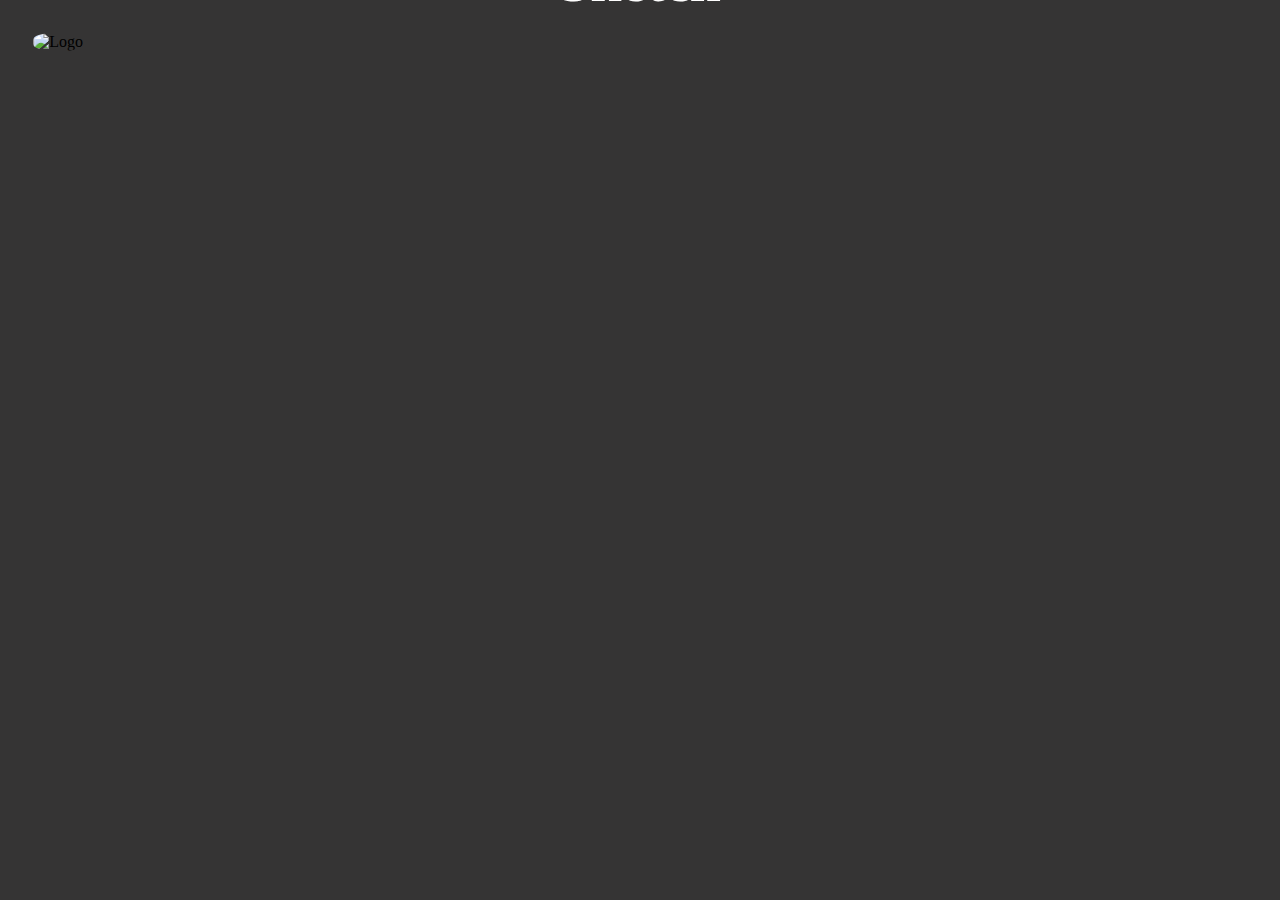
==== index.html @ 7b7b613c "made two new files for the history pages" ====
<!DOCTYPE html>
<html lang="en">
    <head>
        <title>
            Sketch Gallery
        </title>
        <meta charset="UTF-8"/>
        <meta name="description" content="Sketch Gallery"/>
        <meta name="keywords" content="Sketch, Gallery, Girls, Boys, Drawings, "/>
        <meta name="author" content="Ahmad Mohammadi"/>
        <meta name="viewport" content="width=device-width, initial-scale=1.0">
        <link rel="stylesheet" type="text/css" href="styles.css" media="screen" />
        <img src="https://scontent-ort2-1.xx.fbcdn.net/v/t1.6435-9/166313389_104559908402612_7914601749868044717_n.jpg?_nc_cat=106&ccb=1-5&_nc_sid=730e14&_nc_ohc=dc_BZSIMHEAAX8AAACk&_nc_ht=scontent-ort2-1.xx&oh=00_AT-FPFsp6Z6wI5ZQ5ihHa7e_WzNxAKetetgfvfvVm-TPJw&oe=6244973A" alt="Logo" id="Logo">
    </head>
    <body>
        <main>
            <h1>
                <a class="F-s">S</a><a class="F-k">k</a><a class="F-e">e</a><a class="F-t">t</a><a class="F-c">c</a><a class="F-h">h</a>
            </h1>
            <a href=""
            
        </main>
    </body>
</html>
---- styles.css ----
#Logo {
    width: 10%;
    height: 4%;
    border-radius: 40%;
    margin-left: 2%;
    margin-top: 2%;
}
body {
    background-color: rgb(53, 52, 52);
}
h1 {
    text-align: center;
    font-family: 'Pacifico', cursive;
    font-size: 350%;
    color: white;
    margin-top: -8%;
}

.F-s:hover {
    color: red;
}
.F-k:hover {
    color: rgb(255, 0, 255);
}
.F-t:hover {
    color: rgb(47, 0, 255);
}
.F-e:hover {
    color: rgb(0, 238, 255);
}
.F-c:hover {
    color: rgb(145, 255, 0);
}
.F-h:hover {
    color: rgb(255, 217, 0);
}
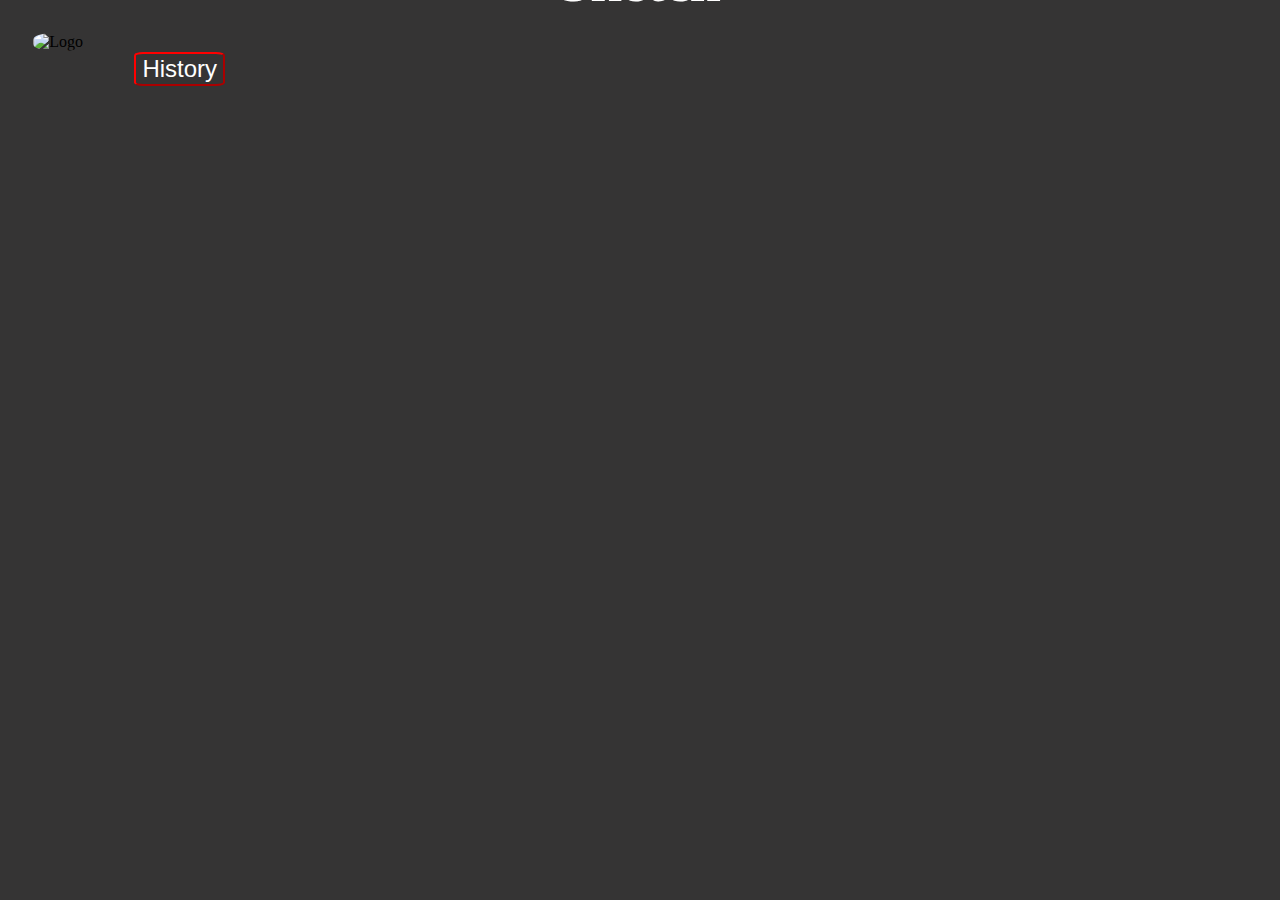
==== commit 4c201e13: "two new files for about me pages" ====
--- a/index.html
+++ b/index.html
@@ -17,7 +17,9 @@
             <h1>
                 <a class="F-s">S</a><a class="F-k">k</a><a class="F-e">e</a><a class="F-t">t</a><a class="F-c">c</a><a class="F-h">h</a>
             </h1>
-            <a href=""
+            <a href="History.html">
+                <button class="History-button">History</button>
+            </a>
             
         </main>
     </body>
--- a/styles.css
+++ b/styles.css
@@ -15,7 +15,14 @@
     color: white;
     margin-top: -8%;
 }
-
+.History-button {
+    font-size: 150%;
+    border-radius: 10%;
+    margin-left: 10%;
+    background-color: rgb(53, 52, 52);
+    border-color: red;
+    color: white;
+}
 .F-s:hover {
     color: red;
 }
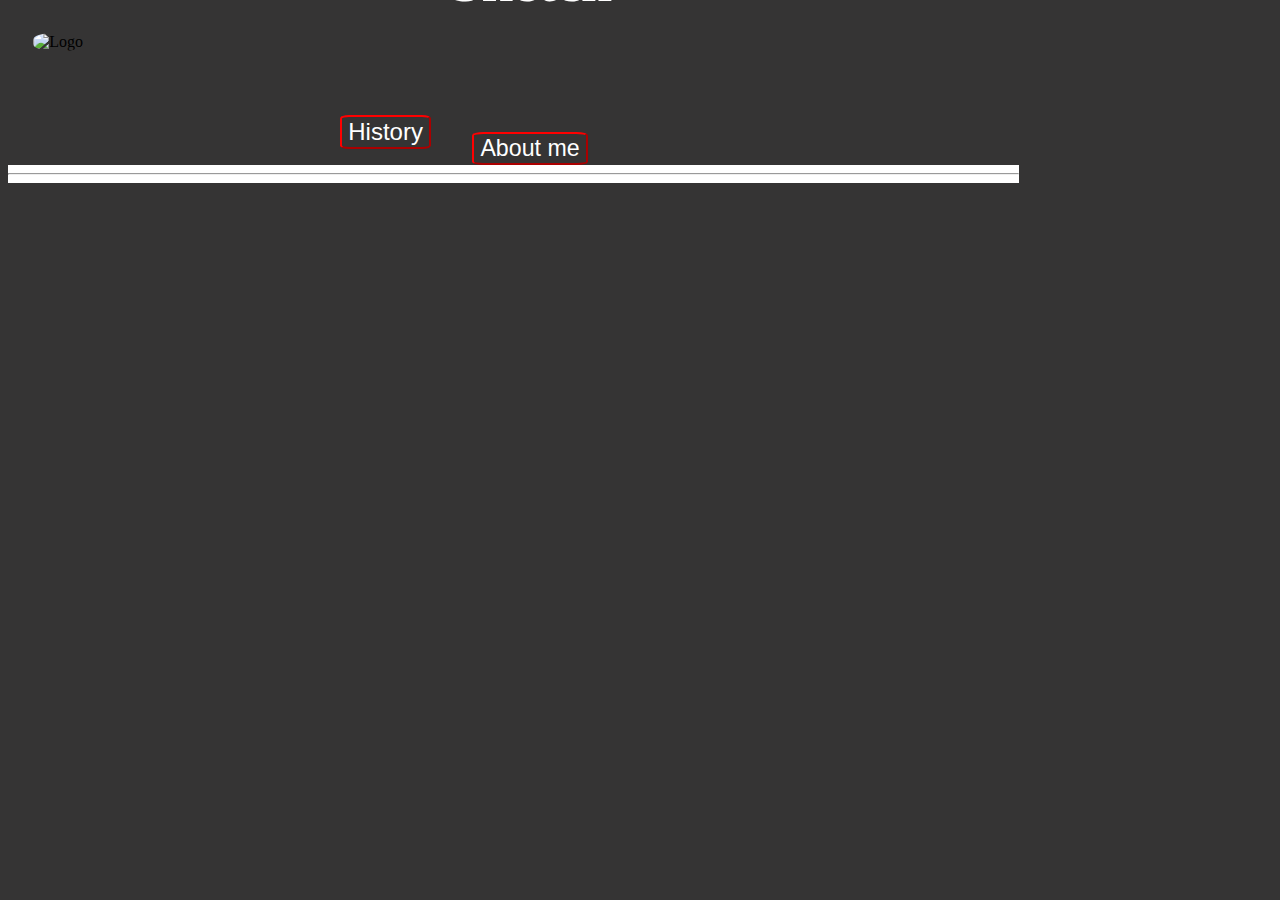
==== commit 6eaa9aa7: "multiple attemps to make it responsive" ====
--- a/index.html
+++ b/index.html
@@ -14,13 +14,18 @@
     </head>
     <body>
         <main>
-            <h1>
-                <a class="F-s">S</a><a class="F-k">k</a><a class="F-e">e</a><a class="F-t">t</a><a class="F-c">c</a><a class="F-h">h</a>
-            </h1>
-            <a href="History.html">
-                <button class="History-button">History</button>
-            </a>
-            
+            <div class="page-wrapper">
+                <h1>
+                   <a class="F-s">S</a><a class="F-k">k</a><a class="F-e">e</a><a class="F-t">t</a><a class="F-c">c</a><a class="F-h">h</a>
+                </h1>
+                   <a href="History.html">
+                    <button class="History-button">History</button>
+                   </a>
+                   <a href="About-me.html">
+                    <button class="About-me-button">About me</button>
+                   </a>
+                   <div class="hr"> <hr></div>
+                </div>
         </main>
     </body>
 </html>--- a/styles.css
+++ b/styles.css
@@ -8,8 +8,18 @@
 body {
     background-color: rgb(53, 52, 52);
 }
+.page-wrapper {
+    display:flex;
+    flex-wrap: wrap;
+}
+.hr {
+    width: 80%;
+    height: 100%;
+    background-color: white;
+}
 h1 {
-    text-align: center;
+    text-align:center;
+    margin-left: 35%;
     font-family: 'Pacifico', cursive;
     font-size: 350%;
     color: white;
@@ -18,7 +28,19 @@
 .History-button {
     font-size: 150%;
     border-radius: 10%;
-    margin-left: 10%;
+    margin-left: -300%;
+    margin-top: 70%;
+    float:initial;
+    background-color: rgb(53, 52, 52);
+    border-color: red;
+    color: white;
+}
+.About-me-button {
+    font-size: 145%;
+    border-radius: 10%;
+    margin-left: -200%;
+    margin-top: 70%;
+    float: center;
     background-color: rgb(53, 52, 52);
     border-color: red;
     color: white;
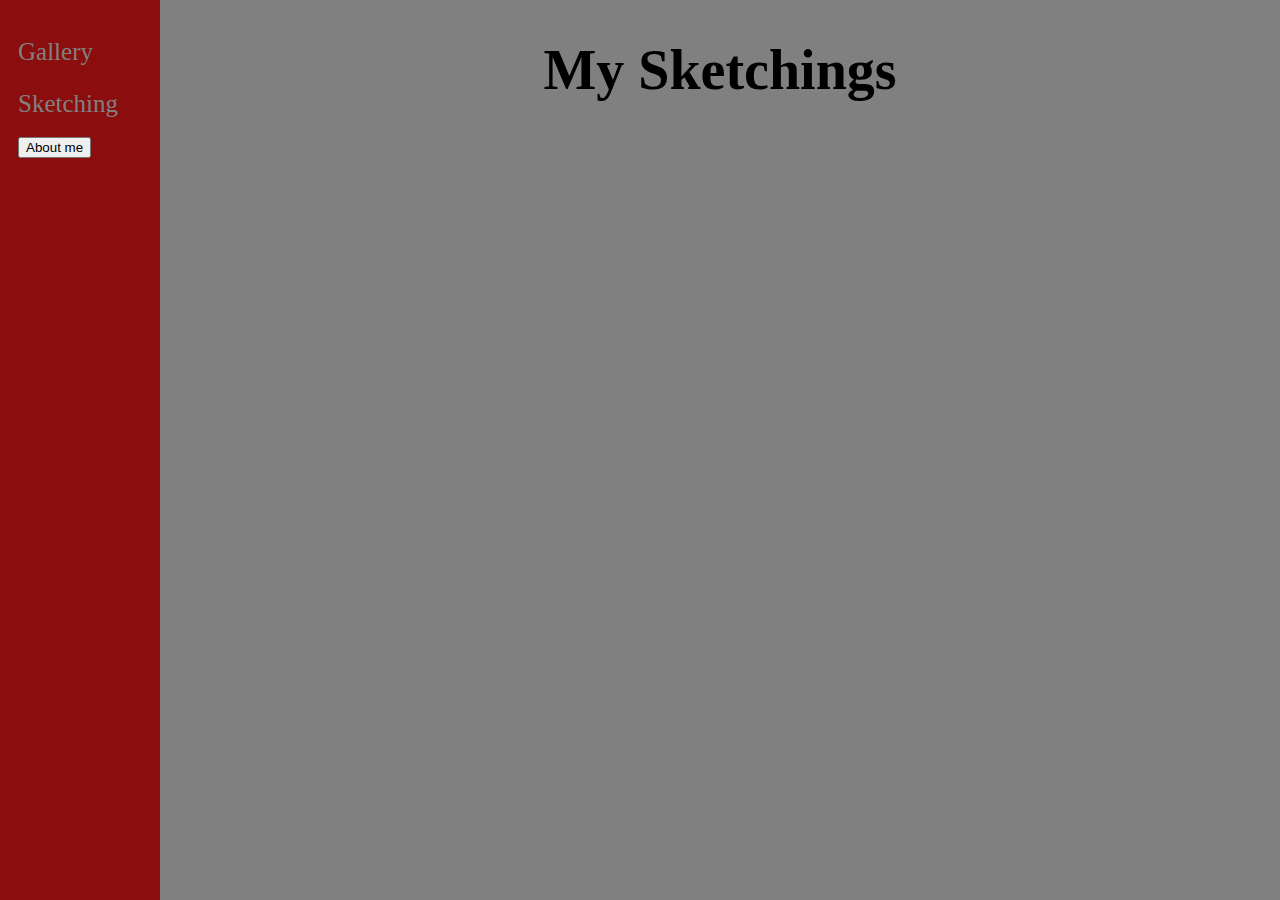
==== commit 47722623: "made new folder and the side bar is done" ====
--- a/index.html
+++ b/index.html
@@ -10,22 +10,20 @@
         <meta name="author" content="Ahmad Mohammadi"/>
         <meta name="viewport" content="width=device-width, initial-scale=1.0">
         <link rel="stylesheet" type="text/css" href="styles.css" media="screen" />
-        <img src="https://scontent-ort2-1.xx.fbcdn.net/v/t1.6435-9/166313389_104559908402612_7914601749868044717_n.jpg?_nc_cat=106&ccb=1-5&_nc_sid=730e14&_nc_ohc=dc_BZSIMHEAAX8AAACk&_nc_ht=scontent-ort2-1.xx&oh=00_AT-FPFsp6Z6wI5ZQ5ihHa7e_WzNxAKetetgfvfvVm-TPJw&oe=6244973A" alt="Logo" id="Logo">
     </head>
     <body>
-        <main>
-            <div class="page-wrapper">
-                <h1>
-                   <a class="F-s">S</a><a class="F-k">k</a><a class="F-e">e</a><a class="F-t">t</a><a class="F-c">c</a><a class="F-h">h</a>
-                </h1>
-                   <a href="History.html">
-                    <button class="History-button">History</button>
-                   </a>
-                   <a href="About-me.html">
-                    <button class="About-me-button">About me</button>
-                   </a>
-                   <div class="hr"> <hr></div>
-                </div>
-        </main>
+        <div class="sidebar">
+            <a href="Gallery.html"></a>
+            <a href="Gallery">Gallery </a>
+            <a href="Sketching.html"></a>
+            <a href="Sketching">Sketching</a>
+            <a href="About-me.html">
+            <button>About me</button>
+            </a>
+            <img src="https://scontent.fymy1-1.fna.fbcdn.net/v/t1.6435-9/165753484_103671865158083_8036431783171309507_n.jpg?_nc_cat=107&ccb=1-5&_nc_sid=09cbfe&_nc_ohc=MiaXIg0wDI0AX8sgDCj&_nc_ht=scontent.fymy1-1.fna&oh=00_AT9AJaOkfAYonugppA6vk1zdd_lGuUwxRcGlXPk9sjm4cg&oe=625735D7" alt="Profile-picture" class="profile-img">
+        </div>
+        <div class="main">
+            <h1> My Sketchings </h1>
+        </div>
     </body>
 </html>--- a/styles.css
+++ b/styles.css
@@ -1,65 +1,48 @@
-#Logo {
-    width: 10%;
-    height: 4%;
-    border-radius: 40%;
-    margin-left: 2%;
-    margin-top: 2%;
+body {
+    font-family: "lato", sans-serif;
+    background-color: gray;
 }
-body {
-    background-color: rgb(53, 52, 52);
+.sidebar {
+    height: 100%;
+    width: 160px;
+    position: fixed;
+    z-index: 1;
+    top: 0;
+    left: 0;
+    background-color: rgb(139, 13, 13);
+    overflow-x: hidden;
+    padding-top: 20px;
+    font-family: 'Bree Serif', serif;
 }
-.page-wrapper {
-    display:flex;
-    flex-wrap: wrap;
+.sidebar a{
+    padding: 6px 8px 6px 18px;
+    text-decoration: none;
+    font-size: 25px;
+    color: #818181;
+    display: block;
+
+
 }
-.hr {
-    width: 80%;
-    height: 100%;
-    background-color: white;
+.sidebar a:hover {
+    color: #f1f1f1;
+
 }
-h1 {
-    text-align:center;
-    margin-left: 35%;
-    font-family: 'Pacifico', cursive;
-    font-size: 350%;
-    color: white;
-    margin-top: -8%;
+.main {
+    margin-left: 160px;
+    font-size: 28px;
+    padding: 0px 10px;
+    text-align: center;
+    font-family: 'Dancing Script', cursive;
 }
-.History-button {
-    font-size: 150%;
-    border-radius: 10%;
-    margin-left: -300%;
-    margin-top: 70%;
-    float:initial;
-    background-color: rgb(53, 52, 52);
-    border-color: red;
-    color: white;
+.profile-img {
+    width: 100px;
+    height: 100px;
+    border-radius: 30px;
+    margin-left: 12%;
+    margin-top: 750px;
 }
-.About-me-button {
-    font-size: 145%;
-    border-radius: 10%;
-    margin-left: -200%;
-    margin-top: 70%;
-    float: center;
-    background-color: rgb(53, 52, 52);
-    border-color: red;
-    color: white;
-}
-.F-s:hover {
-    color: red;
-}
-.F-k:hover {
-    color: rgb(255, 0, 255);
-}
-.F-t:hover {
-    color: rgb(47, 0, 255);
-}
-.F-e:hover {
-    color: rgb(0, 238, 255);
-}
-.F-c:hover {
-    color: rgb(145, 255, 0);
-}
-.F-h:hover {
-    color: rgb(255, 217, 0);
+@media screen and (max-height: 450px) {
+    .sidebar {padding-top: 150px;}
+    .sidebar a{font-size: 150px;}
+    
 }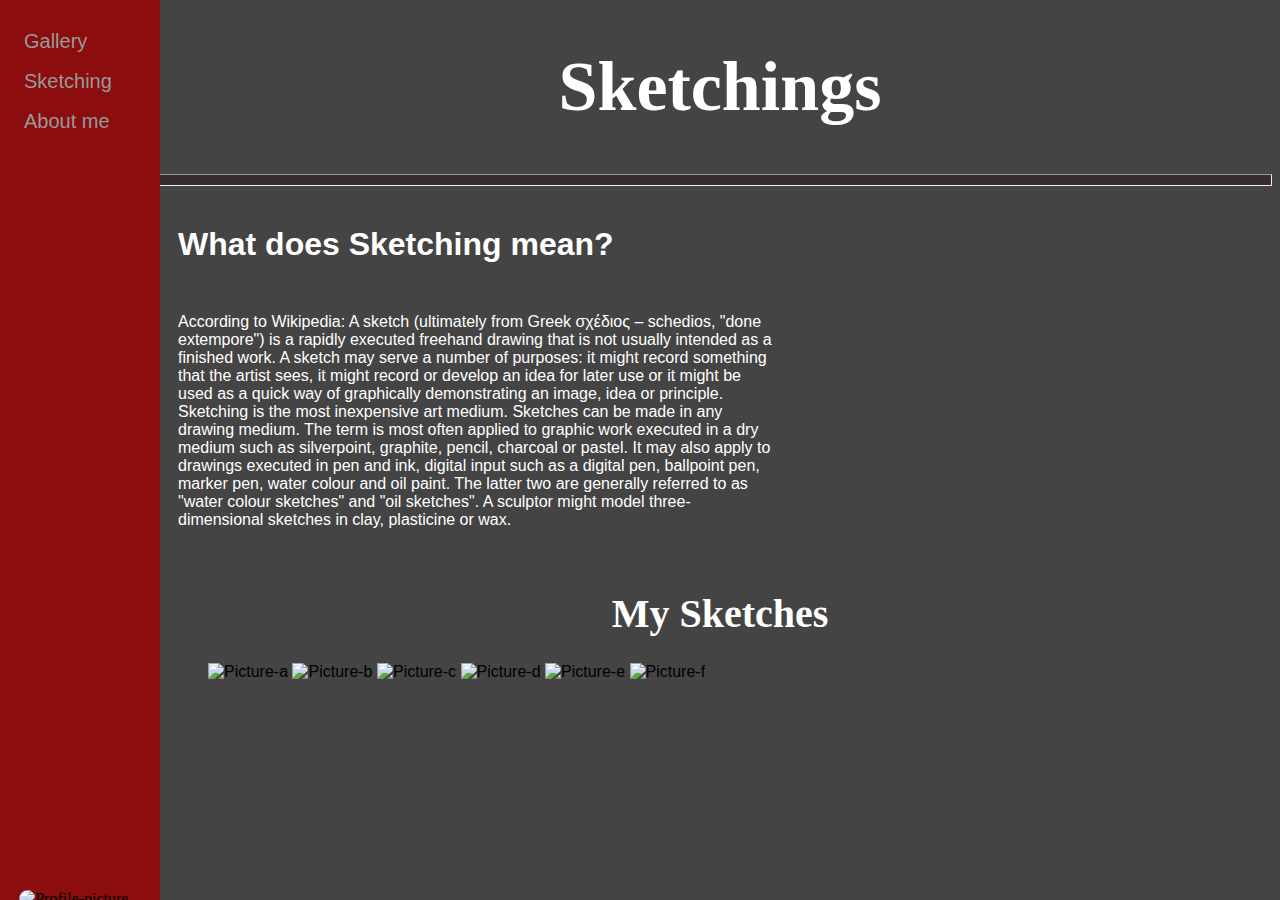
==== commit 5e9434a9: "added the pictures needed" ====
--- a/index.html
+++ b/index.html
@@ -13,17 +13,32 @@
     </head>
     <body>
         <div class="sidebar">
-            <a href="Gallery.html"></a>
-            <a href="Gallery">Gallery </a>
-            <a href="Sketching.html"></a>
-            <a href="Sketching">Sketching</a>
+            <a href="Gallery.html">
+            <button class="Gallery">Gallery </button>
+        </a>
+            <a href="Sketching.html">
+            <button class="Sketching">Sketching</button>
+        </a>
             <a href="About-me.html">
-            <button>About me</button>
-            </a>
+            <button class="about-me">About me</button>
+        </a>
             <img src="https://scontent.fymy1-1.fna.fbcdn.net/v/t1.6435-9/165753484_103671865158083_8036431783171309507_n.jpg?_nc_cat=107&ccb=1-5&_nc_sid=09cbfe&_nc_ohc=MiaXIg0wDI0AX8sgDCj&_nc_ht=scontent.fymy1-1.fna&oh=00_AT9AJaOkfAYonugppA6vk1zdd_lGuUwxRcGlXPk9sjm4cg&oe=625735D7" alt="Profile-picture" class="profile-img">
         </div>
         <div class="main">
-            <h1> My Sketchings </h1>
+            <h1>Sketchings </h1>
         </div>
+        <hr>
+        <div class="meaning">
+            <h1>What does Sketching mean?</h1>
+            <p class="Explanation">According to Wikipedia: A sketch (ultimately from Greek σχέδιος – schedios, "done extempore") is a rapidly executed freehand drawing that is not usually intended as a finished work. A sketch may serve a number of purposes: it might record something that the artist sees, it might record or develop an idea for later use or it might be used as a quick way of graphically demonstrating an image, idea or principle. Sketching is the most inexpensive art medium. Sketches can be made in any drawing medium. The term is most often applied to graphic work executed in a dry medium such as silverpoint, graphite, pencil, charcoal or pastel. It may also apply to drawings executed in pen and ink, digital input such as a digital pen, ballpoint pen, marker pen, water colour and oil paint. The latter two are generally referred to as "water colour sketches" and "oil sketches". A sculptor might model three-dimensional sketches in clay, plasticine or wax.</p>
+            <img src="https://upload.wikimedia.org/wikipedia/commons/thumb/3/32/Jesus_und_Ehebrecherin.jpg/500px-Jesus_und_Ehebrecherin.jpg" alt="sketch-pics" class="Sketches">
+        </div>
+        <h1 class="my-sketches">My Sketches</h1>
+        <img scr="imga.jpg" alt="Picture-a" class="picture-a">
+        <img scr="imgb.jpg" alt="Picture-b">
+        <img scr="" alt="Picture-c">
+        <img scr="" alt="Picture-d">
+        <img scr="" alt="Picture-e">
+        <img scr="" alt="Picture-f">
     </body>
 </html>--- a/styles.css
+++ b/styles.css
@@ -1,6 +1,6 @@
 body {
     font-family: "lato", sans-serif;
-    background-color: gray;
+    background-color: rgb(68, 68, 68);
 }
 .sidebar {
     height: 100%;
@@ -14,25 +14,78 @@
     padding-top: 20px;
     font-family: 'Bree Serif', serif;
 }
+hr {
+    height: 10px;
+    background-color: rgb(56, 44, 44);
+}
 .sidebar a{
     padding: 6px 8px 6px 18px;
     text-decoration: none;
     font-size: 25px;
     color: #818181;
     display: block;
-
-
+    border: none;
+    background-color: rgb(139, 13, 13);
 }
-.sidebar a:hover {
-    color: #f1f1f1;
-
+.meaning {
+    margin-top: 40px;
+    margin-left: 170px;
+    color: white;
+}
+.Gallery {
+    background-color: rgb(139, 13, 13);
+    border-color:rgb(139, 13, 13);
+    border-style: none;
+    color: rgb(153, 153, 153);
+    font-size: 20px;
+}
+.Sketching {
+    background-color: rgb(139, 13, 13);
+    border-color:rgb(139, 13, 13);
+    border-style: none;
+    color: rgb(153, 153, 153);
+    font-size: 20px;
+}
+.Explanation {
+    margin-right: 500px;
+    margin-top: 50px;
+}
+.Sketches {
+    margin-left: 1150px;
+    width: 400px;
+    margin-top: -200px;
+}
+.my-sketches {
+    margin-left: 160px;
+    font-size: 40px;
+    padding: 0px 10px;
+    text-align: center;
+    font-family: 'Dancing Script', cursive;
+    color: white;
+}
+.about-me {
+    background-color: rgb(139, 13, 13);
+    border-color:rgb(139, 13, 13);
+    border-style: none;
+    color: rgb(153, 153, 153);
+    font-size: 20px;
+}
+.Gallery:hover {
+    color: white;
+}
+.Sketching:hover {
+    color: white;
+}
+.about-me:hover {
+    color: white;
 }
 .main {
     margin-left: 160px;
-    font-size: 28px;
+    font-size: 35px;
     padding: 0px 10px;
     text-align: center;
     font-family: 'Dancing Script', cursive;
+    color: white;
 }
 .profile-img {
     width: 100px;
@@ -45,4 +98,7 @@
     .sidebar {padding-top: 150px;}
     .sidebar a{font-size: 150px;}
     
+}
+.picture-a {
+    margin-left: 200px;
 }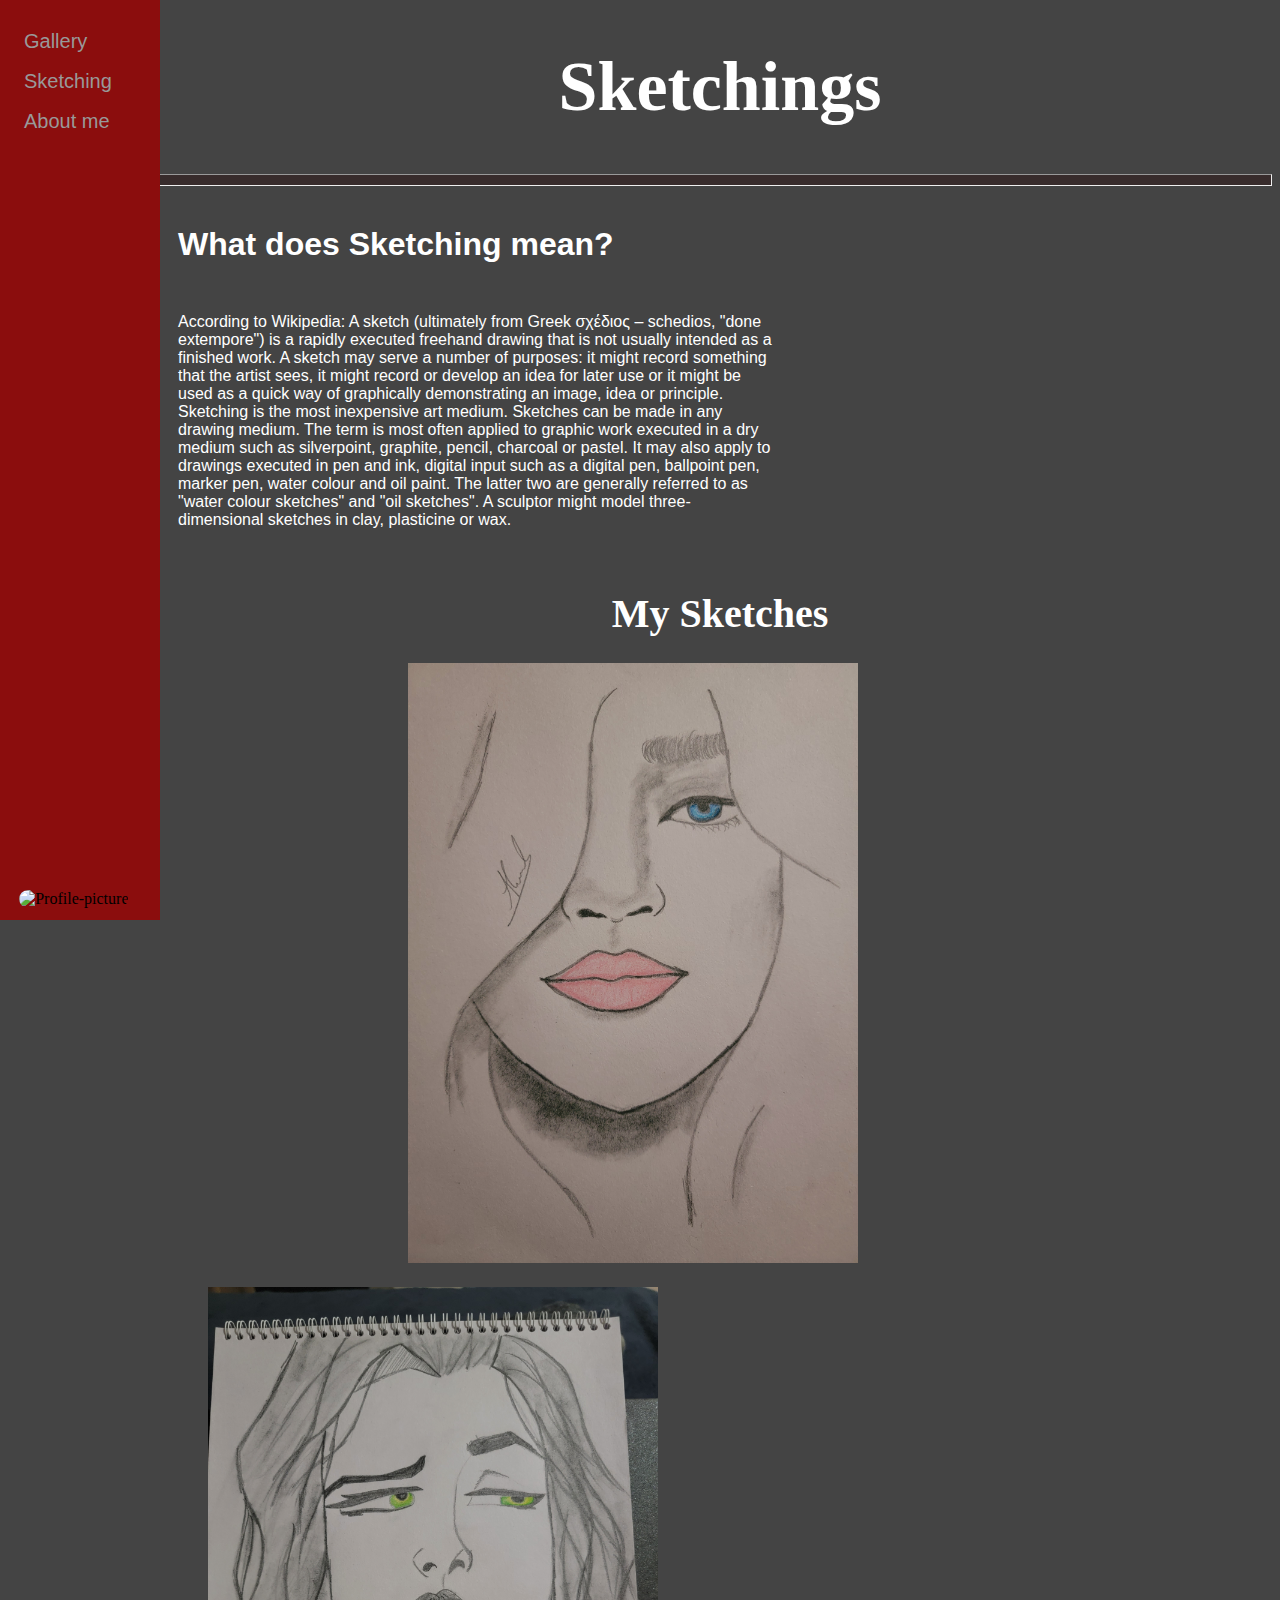
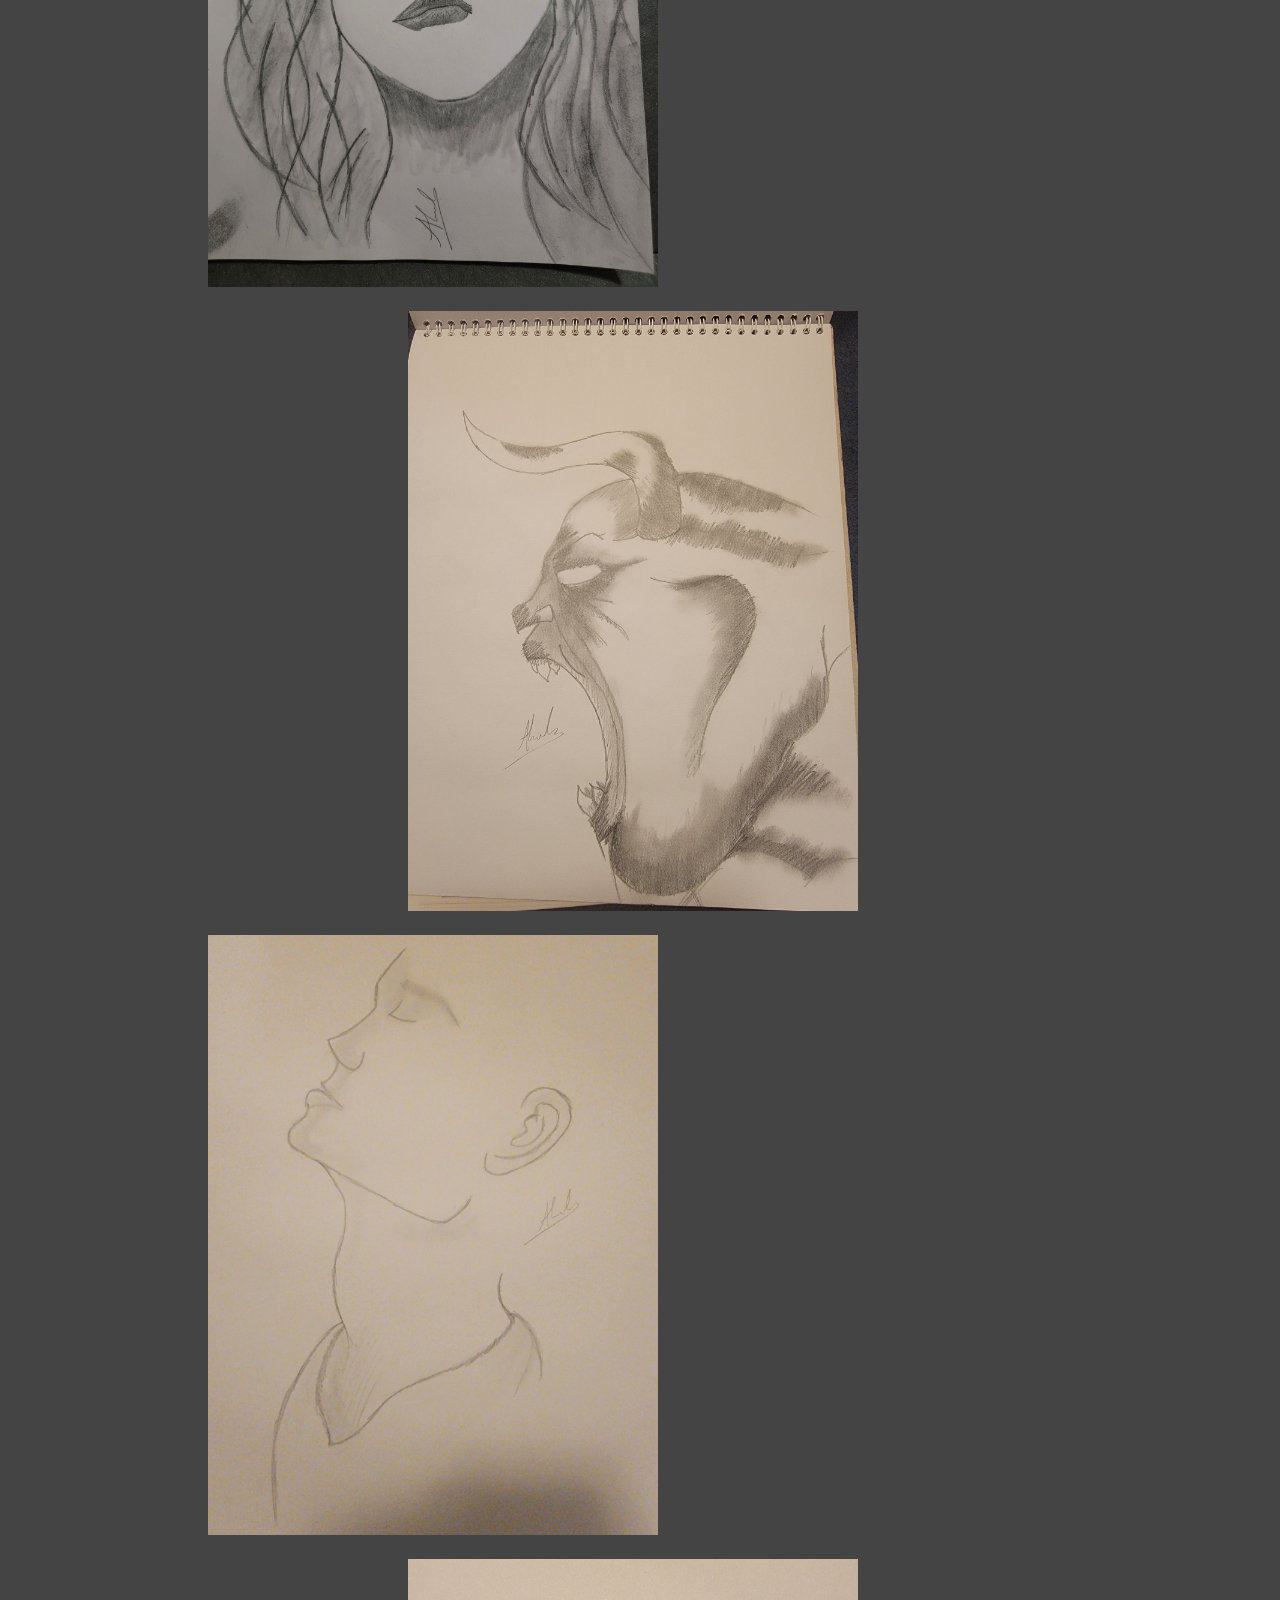
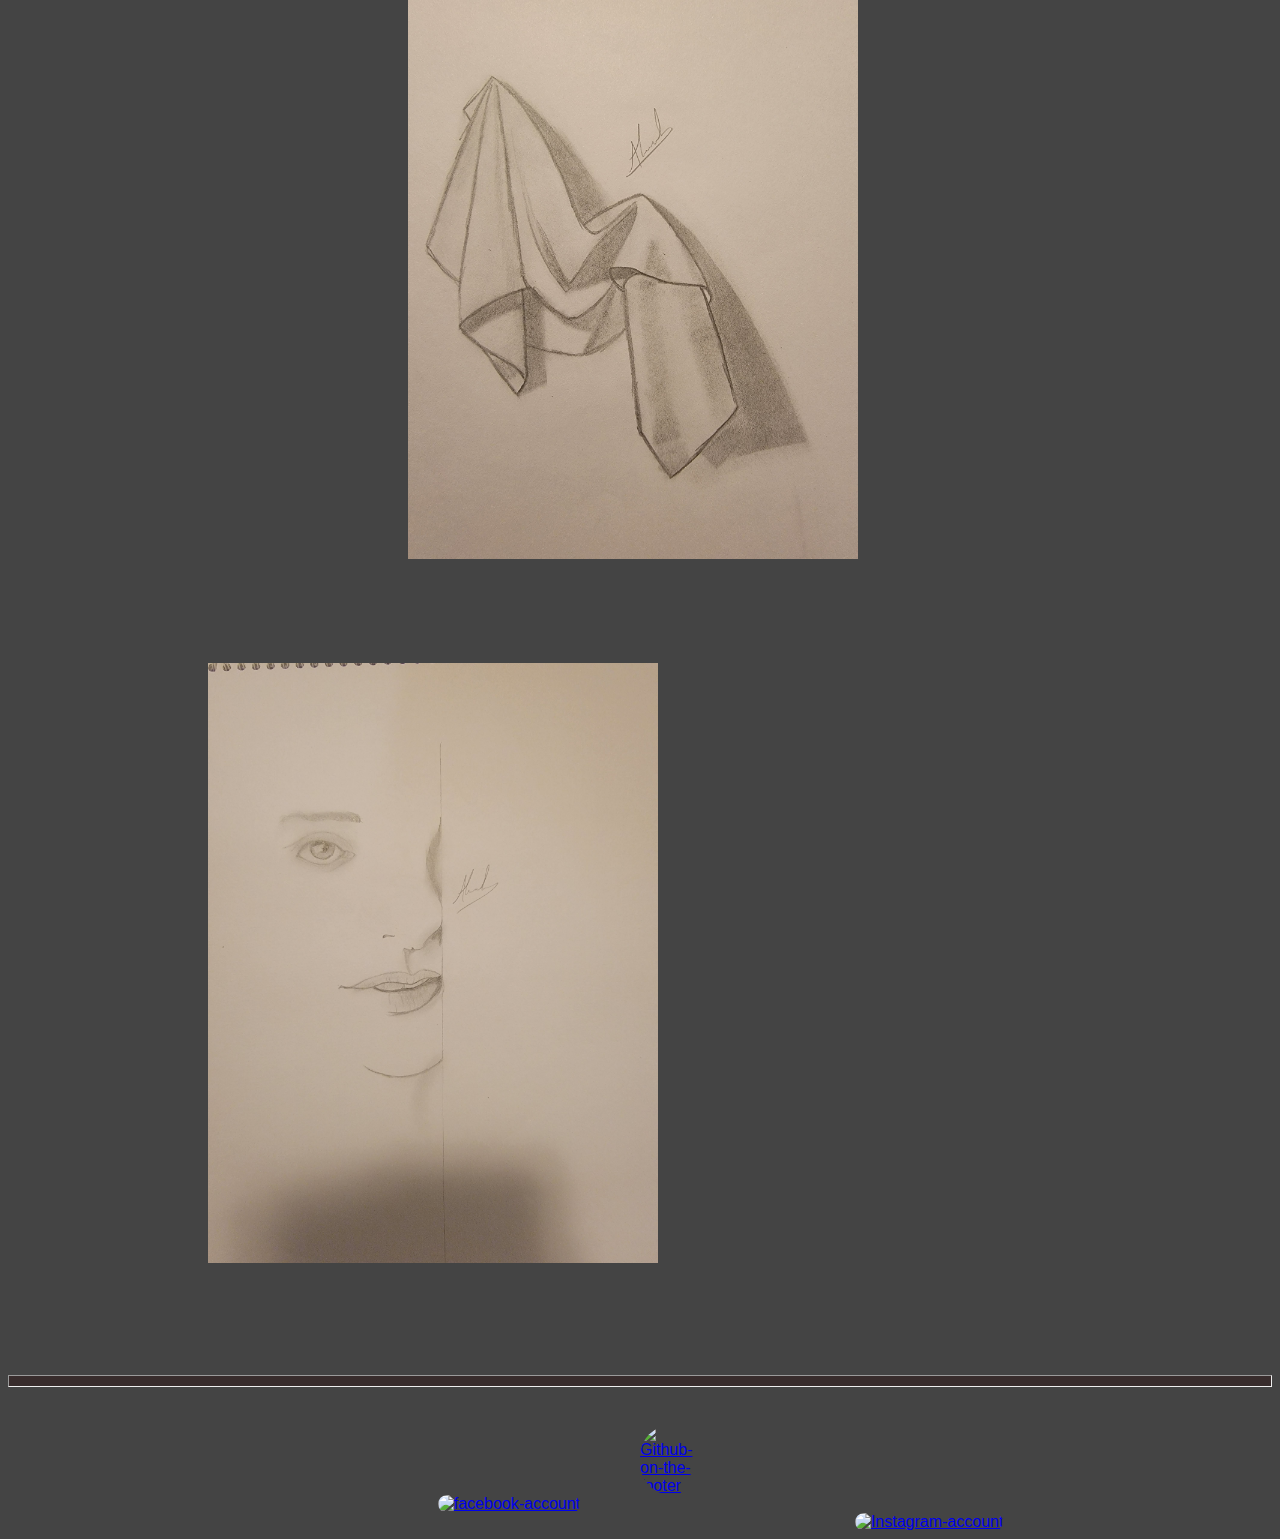
==== commit 2b3d1628: "desktop mode is done now starting to work mobile" ====
--- a/index.html
+++ b/index.html
@@ -34,11 +34,24 @@
             <img src="https://upload.wikimedia.org/wikipedia/commons/thumb/3/32/Jesus_und_Ehebrecherin.jpg/500px-Jesus_und_Ehebrecherin.jpg" alt="sketch-pics" class="Sketches">
         </div>
         <h1 class="my-sketches">My Sketches</h1>
-        <img scr="imga.jpg" alt="Picture-a" class="picture-a">
-        <img scr="imgb.jpg" alt="Picture-b">
-        <img scr="" alt="Picture-c">
-        <img scr="" alt="Picture-d">
-        <img scr="" alt="Picture-e">
-        <img scr="" alt="Picture-f">
+        <img src="imga.jpg" alt="Picture-a" class="picture-a">
+        <img src="imgb.jpg" alt="Picture-b" class="picture-b">
+        <br>
+        <img src="imgj.jpg" alt="Picture-c" class="picture-c">
+        <img src="imgd.jpg" alt="Picture-d" class="picture-d">
+        <br>
+        <img src="imgu.jpg" alt="Picture-e" class="picture-e">
+        <img src="imgf.jpg" alt="Picture-f" class="picture-f">
+        <hr>
+        <footer class="footer">
+            <a href="https://github.com/Ahmad1209-collab">
+           <img src="https://encrypted-tbn0.gstatic.com/images?q=tbn:ANd9GcRzzWD7NJzihzWES4l0G00aUOMEqi0kGQC2W9_XoR_p2MLROuavttls3zBEWUrVagE1pXA&usqp=CAU" alt="Github-on-the-footer" class="Github-footer">
+            </a>
+           <a href="https://www.facebook.com/profile.php?id=100065458081347">
+               <img src="https://www.citypng.com/public/uploads/preview/-11595956558bcru1rqewg.png" alt="facebook-account" class="Facebook-Account-mine">
+               </a>
+               <a href="https://www.instagram.com/ahmad._.mohammadi0/">
+               <img src="https://icon-library.com/images/instagram-round-icon-png/instagram-round-icon-png-5.jpg" alt="Instagram-account" class="Instagram-Account-mine">
+           </a>
     </body>
 </html>--- a/styles.css
+++ b/styles.css
@@ -101,4 +101,76 @@
 }
 .picture-a {
     margin-left: 200px;
+    width: 450px;
+    margin-left: 400px;
+    margin-bottom: 20px;
+}
+.picture-b {
+    margin-left: 200px;
+    width: 450px;
+    margin-left: 200px;
+    margin-bottom: 20px;
+}
+.picture-c {
+    margin-left: 200px;
+    width: 450px;
+    margin-left: 400px;
+    margin-bottom: 20px;
+}
+.picture-d {
+    margin-left: 200px;
+    width: 450px;
+    margin-left: 200px;
+    margin-bottom: 20px;
+}
+.picture-e {
+    margin-left: 200px;
+    width: 450px;
+    margin-left: 400px;
+    margin-bottom: 100px;
+}
+.picture-f {
+    margin-left: 200px;
+    width: 450px;
+    margin-left: 200px;
+    margin-bottom: 100px;
+}
+.Github-footer {
+    width: 90px;
+    height: 90px;
+    border-radius: 360px;
+    float: center;
+    margin-left: 50%;
+    margin-right: 45%;
+    margin-bottom: -20px;
+    margin-top: 30px;
+}
+.Facebook-Account-mine {
+    border-radius: 2000px;
+    width: 90px;
+    margin-left: 34%;
+    margin-top: -200px;
+    box-shadow: 0 20px 20px -17px rgb(252, 252, 252);
+}
+.Instagram-Account-mine {
+    border-radius: 2000px;
+    width: 90px;
+    margin-left: 67%;
+    margin-top: -130px;
+    box-shadow: 0 20px 20px -17px rgb(253, 0, 0);
+}
+.Instagram-Account-mine:hover
+{
+    transform: scale(1.1);
+    box-shadow: 0 30px 45px -15px rgba(255, 0, 0, 0.6);
+}
+.Facebook-Account-mine:hover
+{
+    transform: scale(1.1);
+    box-shadow: 0 30px 45px -15px rgba(25, 0, 255, 0.6);
+}
+.Github-footer:hover
+{
+    transform: scale(1.1);
+    box-shadow: 0 30px 45px -15px rgba(255, 0, 0, 0.6);
 }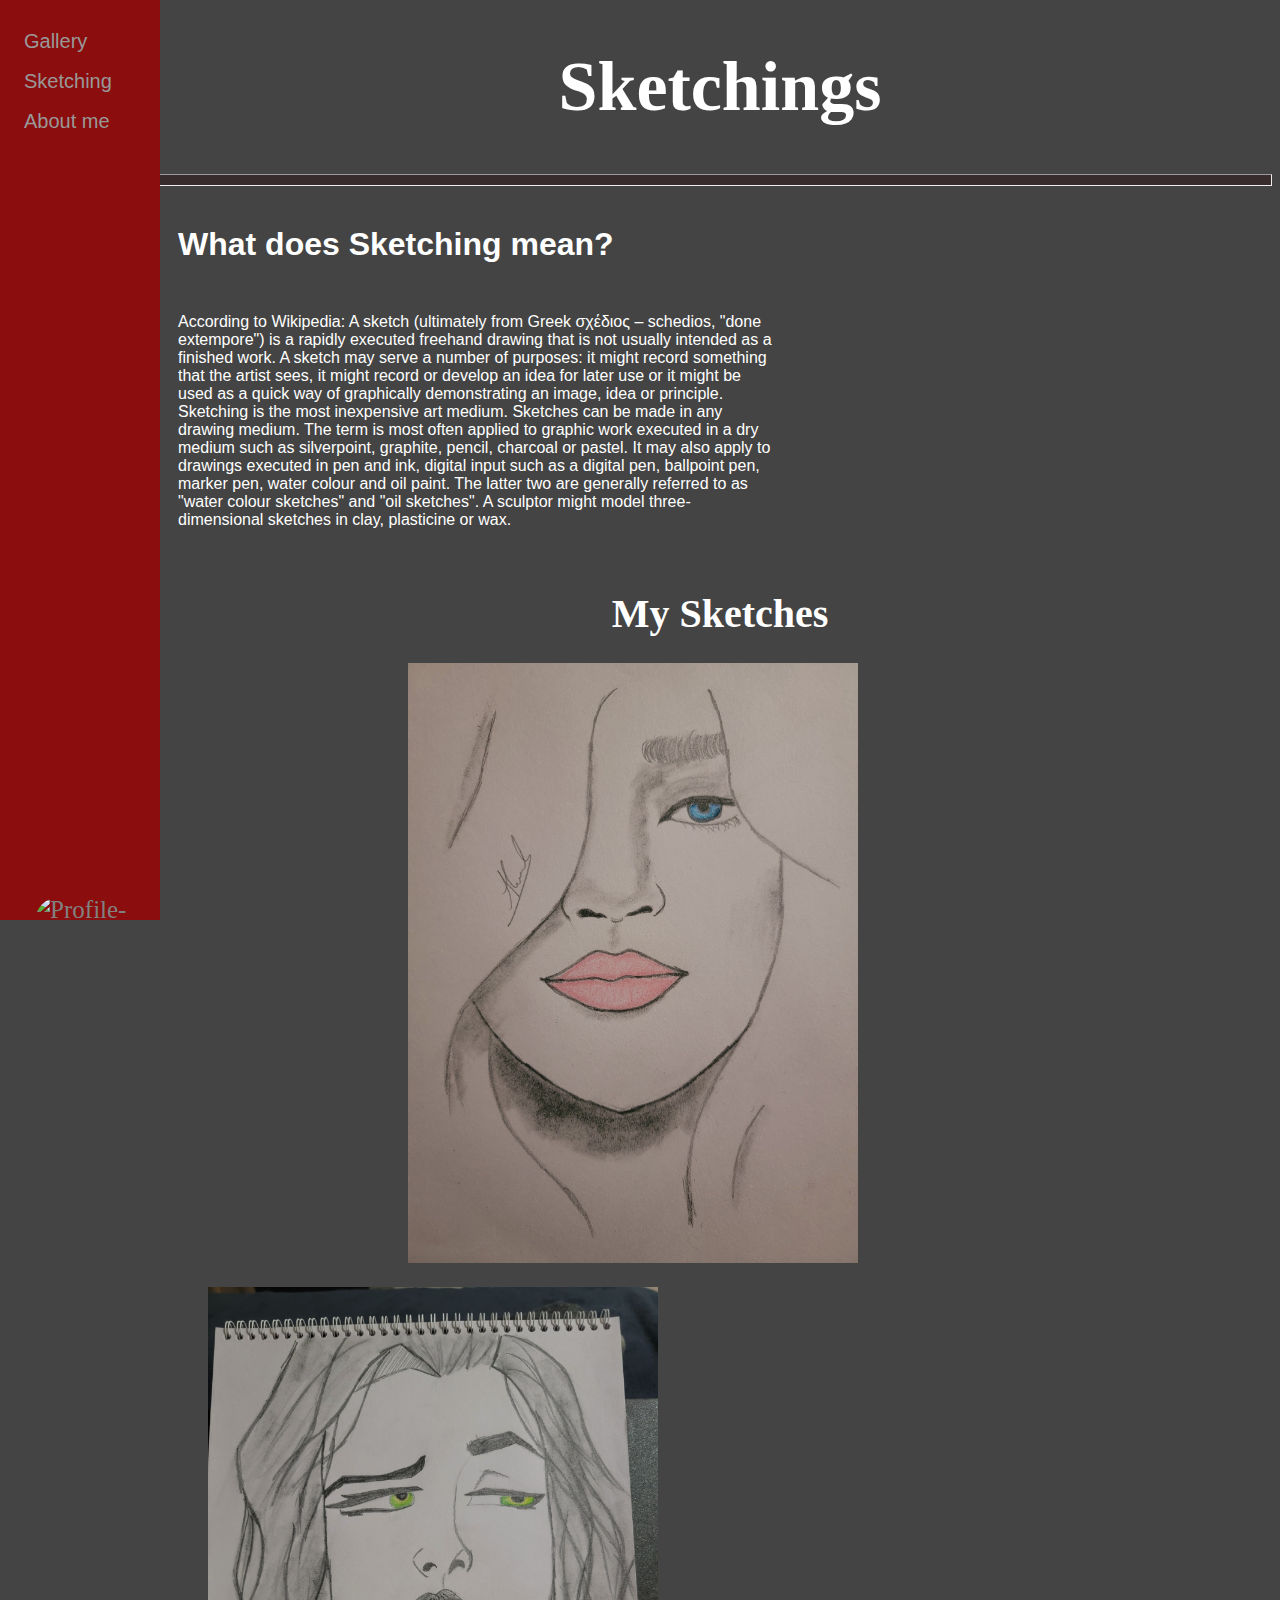
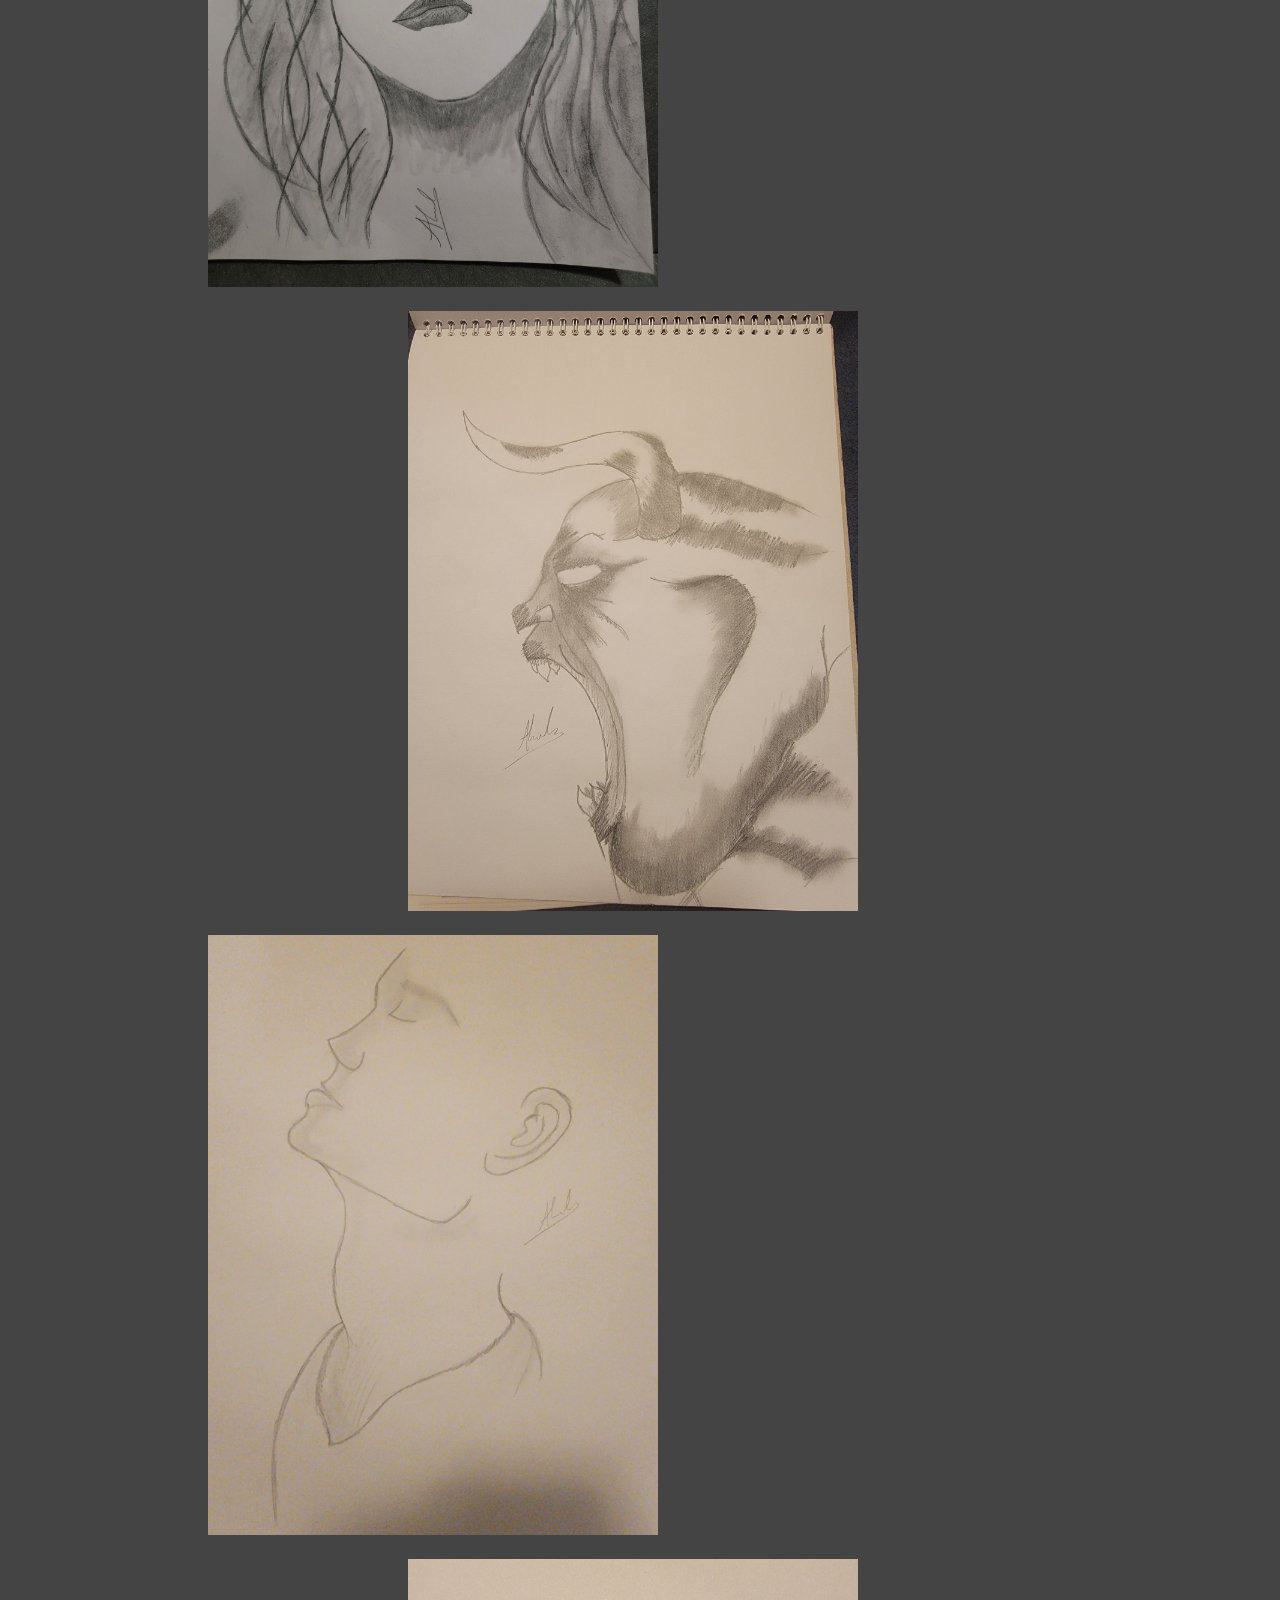
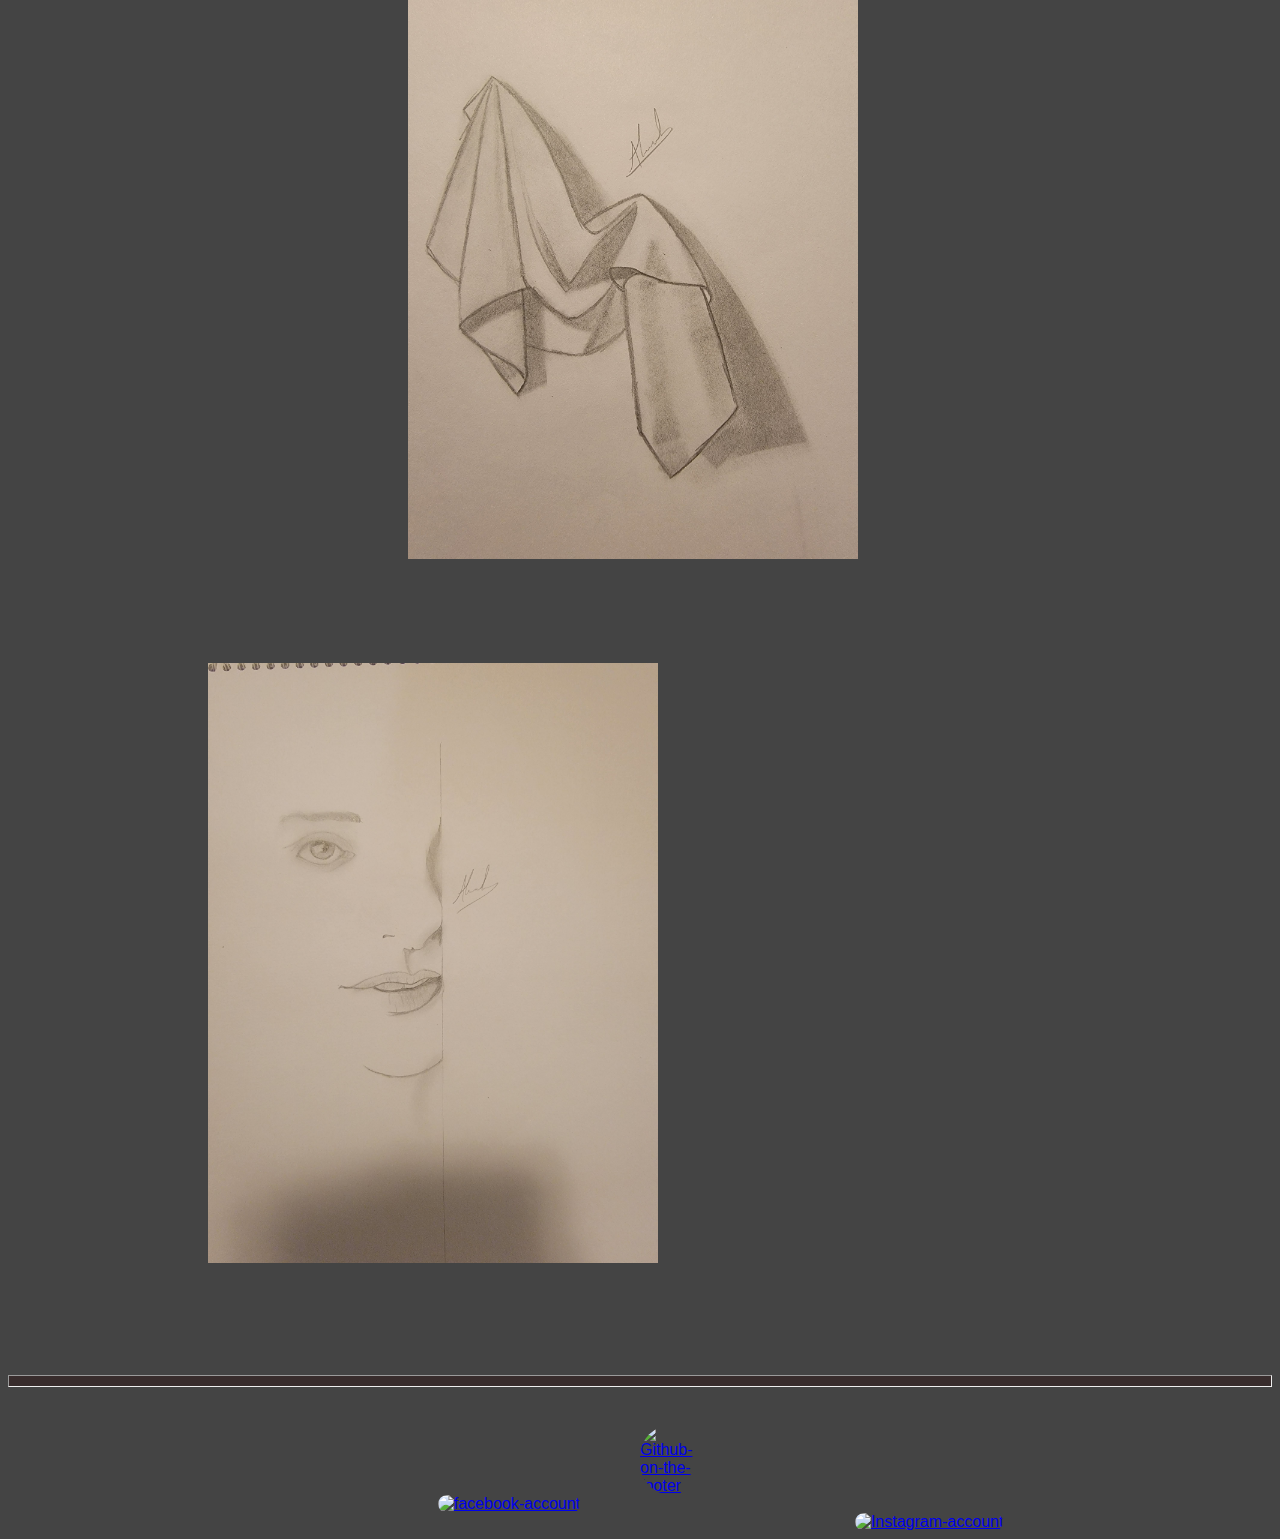
==== commit 0e42c2bb: "moved to new folder" ====
--- a/index.html
+++ b/index.html
@@ -14,7 +14,7 @@
     <body>
         <div class="sidebar">
             <a href="Gallery.html">
-            <button class="Gallery">Gallery </button>
+            <button class="Gallery">Gallery</button>
         </a>
             <a href="Sketching.html">
             <button class="Sketching">Sketching</button>
@@ -22,7 +22,9 @@
             <a href="About-me.html">
             <button class="about-me">About me</button>
         </a>
+        <a href="About-me.html">
             <img src="https://scontent.fymy1-1.fna.fbcdn.net/v/t1.6435-9/165753484_103671865158083_8036431783171309507_n.jpg?_nc_cat=107&ccb=1-5&_nc_sid=09cbfe&_nc_ohc=MiaXIg0wDI0AX8sgDCj&_nc_ht=scontent.fymy1-1.fna&oh=00_AT9AJaOkfAYonugppA6vk1zdd_lGuUwxRcGlXPk9sjm4cg&oe=625735D7" alt="Profile-picture" class="profile-img">
+            </a>
         </div>
         <div class="main">
             <h1>Sketchings </h1>
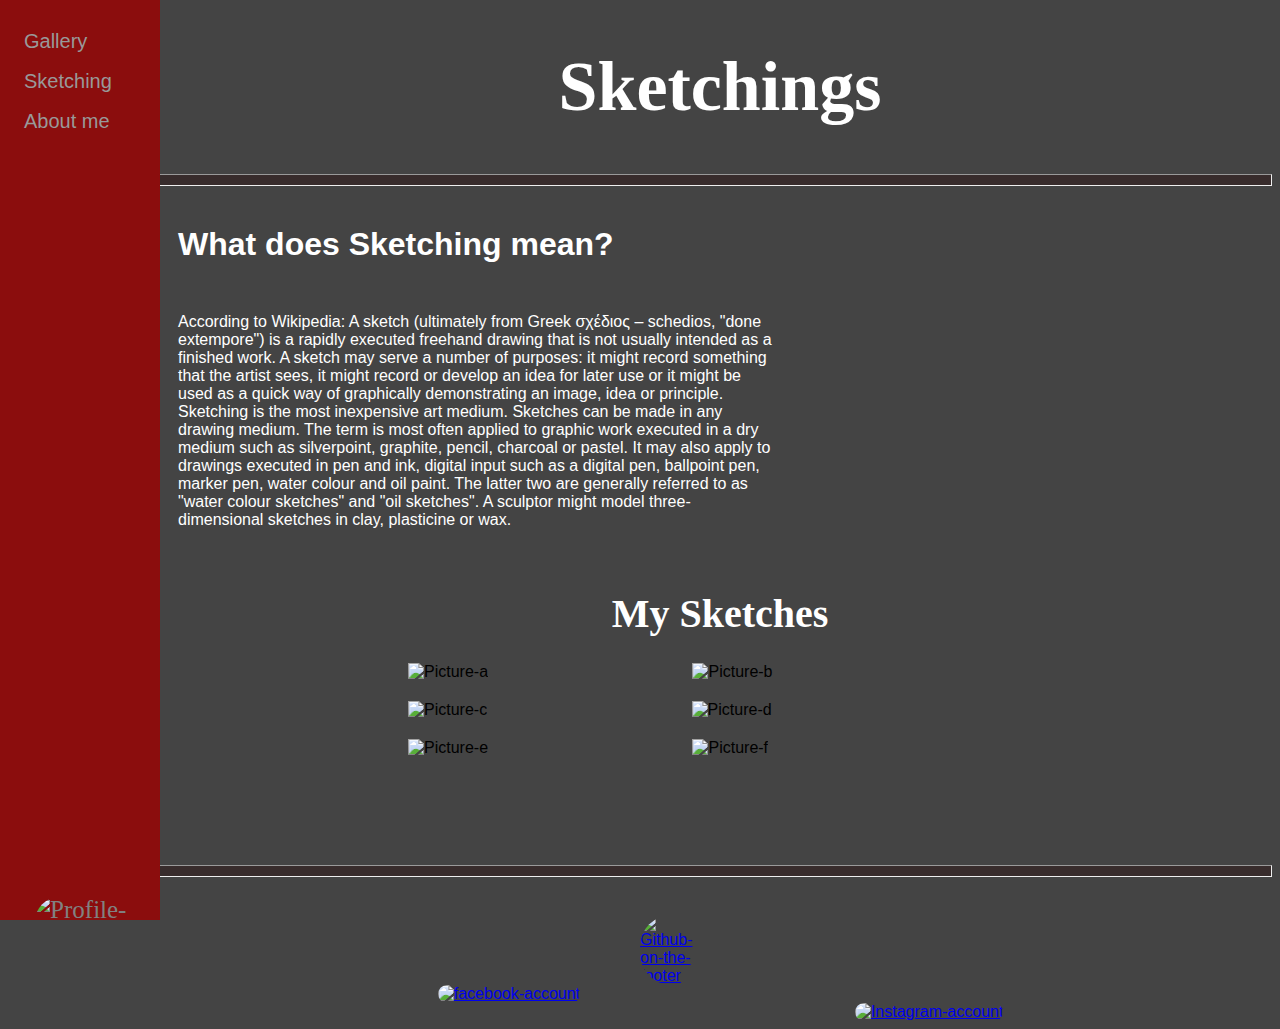
==== commit 5ec53b13: "finally finished the desktop mode" ====
--- a/index.html
+++ b/index.html
@@ -36,14 +36,14 @@
             <img src="https://upload.wikimedia.org/wikipedia/commons/thumb/3/32/Jesus_und_Ehebrecherin.jpg/500px-Jesus_und_Ehebrecherin.jpg" alt="sketch-pics" class="Sketches">
         </div>
         <h1 class="my-sketches">My Sketches</h1>
-        <img src="imga.jpg" alt="Picture-a" class="picture-a">
-        <img src="imgb.jpg" alt="Picture-b" class="picture-b">
+        <img src="https://scontent-ort2-1.xx.fbcdn.net/v/t39.30808-6/275860231_327404859451448_4543324597493225086_n.jpg?_nc_cat=110&ccb=1-5&_nc_sid=8bfeb9&_nc_ohc=ikBUndpqe2UAX_mXFKz&_nc_ht=scontent-ort2-1.xx&oh=00_AT-k0DHeaZEugR1MmNd5QzkLT5i4Ti0yWOGiRsQV_Do_ig&oe=6237CA01" alt="Picture-a" class="picture-a">
+        <img src="https://scontent-ort2-1.xx.fbcdn.net/v/t39.30808-6/275866697_327405826118018_1096110792267657059_n.jpg?_nc_cat=110&ccb=1-5&_nc_sid=8bfeb9&_nc_ohc=FBe699XnpEcAX9Erdln&_nc_ht=scontent-ort2-1.xx&oh=00_AT9_fMfeb2P3FWrIpml_-3pxcyrNmd4t2PenhMI9J8LAQg&oe=62385674" alt="Picture-b" class="picture-b">
         <br>
-        <img src="imgj.jpg" alt="Picture-c" class="picture-c">
-        <img src="imgd.jpg" alt="Picture-d" class="picture-d">
+        <img src="https://scontent.fybz2-1.fna.fbcdn.net/v/t39.30808-6/275914324_327406226117978_6517071561958815809_n.jpg?_nc_cat=100&ccb=1-5&_nc_sid=8bfeb9&_nc_ohc=KuQ4goMDzDIAX_WQ-eP&_nc_ht=scontent.fybz2-1.fna&oh=00_AT8xhdaMAVnkWHJ5ABL66cEDIoElHACPUwrIcB5yKVrsDA&oe=6237BDA2" alt="Picture-c" class="picture-c">
+        <img src="https://scontent.fybz2-2.fna.fbcdn.net/v/t39.30808-6/276073516_327406592784608_4106324611198760877_n.jpg?_nc_cat=102&ccb=1-5&_nc_sid=8bfeb9&_nc_ohc=RSf4GYyz930AX-4hFIZ&tn=w1j4qVmlsDq6KTru&_nc_ht=scontent.fybz2-2.fna&oh=00_AT8cLbkVWdpge8gdaymYmubCuNM4wQZhlFEHtT9xV1nGhw&oe=623776BB" alt="Picture-d" class="picture-d">
         <br>
-        <img src="imgu.jpg" alt="Picture-e" class="picture-e">
-        <img src="imgf.jpg" alt="Picture-f" class="picture-f">
+        <img src="https://scontent-ort2-1.xx.fbcdn.net/v/t39.30808-6/275787475_327406992784568_1747602357604693223_n.jpg?_nc_cat=106&ccb=1-5&_nc_sid=8bfeb9&_nc_ohc=p6j_q359xdYAX87oXqg&_nc_ht=scontent-ort2-1.xx&oh=00_AT9xTKqbsXdAYVuO9unbiGOOehFhjd_-JuXKISsw2n0vvA&oe=6237042E" alt="Picture-e" class="picture-e">
+        <img src="https://scontent.fybz2-2.fna.fbcdn.net/v/t39.30808-6/275903970_327407776117823_6494355917467003162_n.jpg?_nc_cat=104&ccb=1-5&_nc_sid=8bfeb9&_nc_ohc=RX0RXzgm8f8AX9Et6ou&_nc_ht=scontent.fybz2-2.fna&oh=00_AT_tU4tqrLL4jCxy3K5yLBl7dRyxby9PW4gMuiSLrEgJSw&oe=62373745" alt="Picture-f" class="picture-f">
         <hr>
         <footer class="footer">
             <a href="https://github.com/Ahmad1209-collab">
